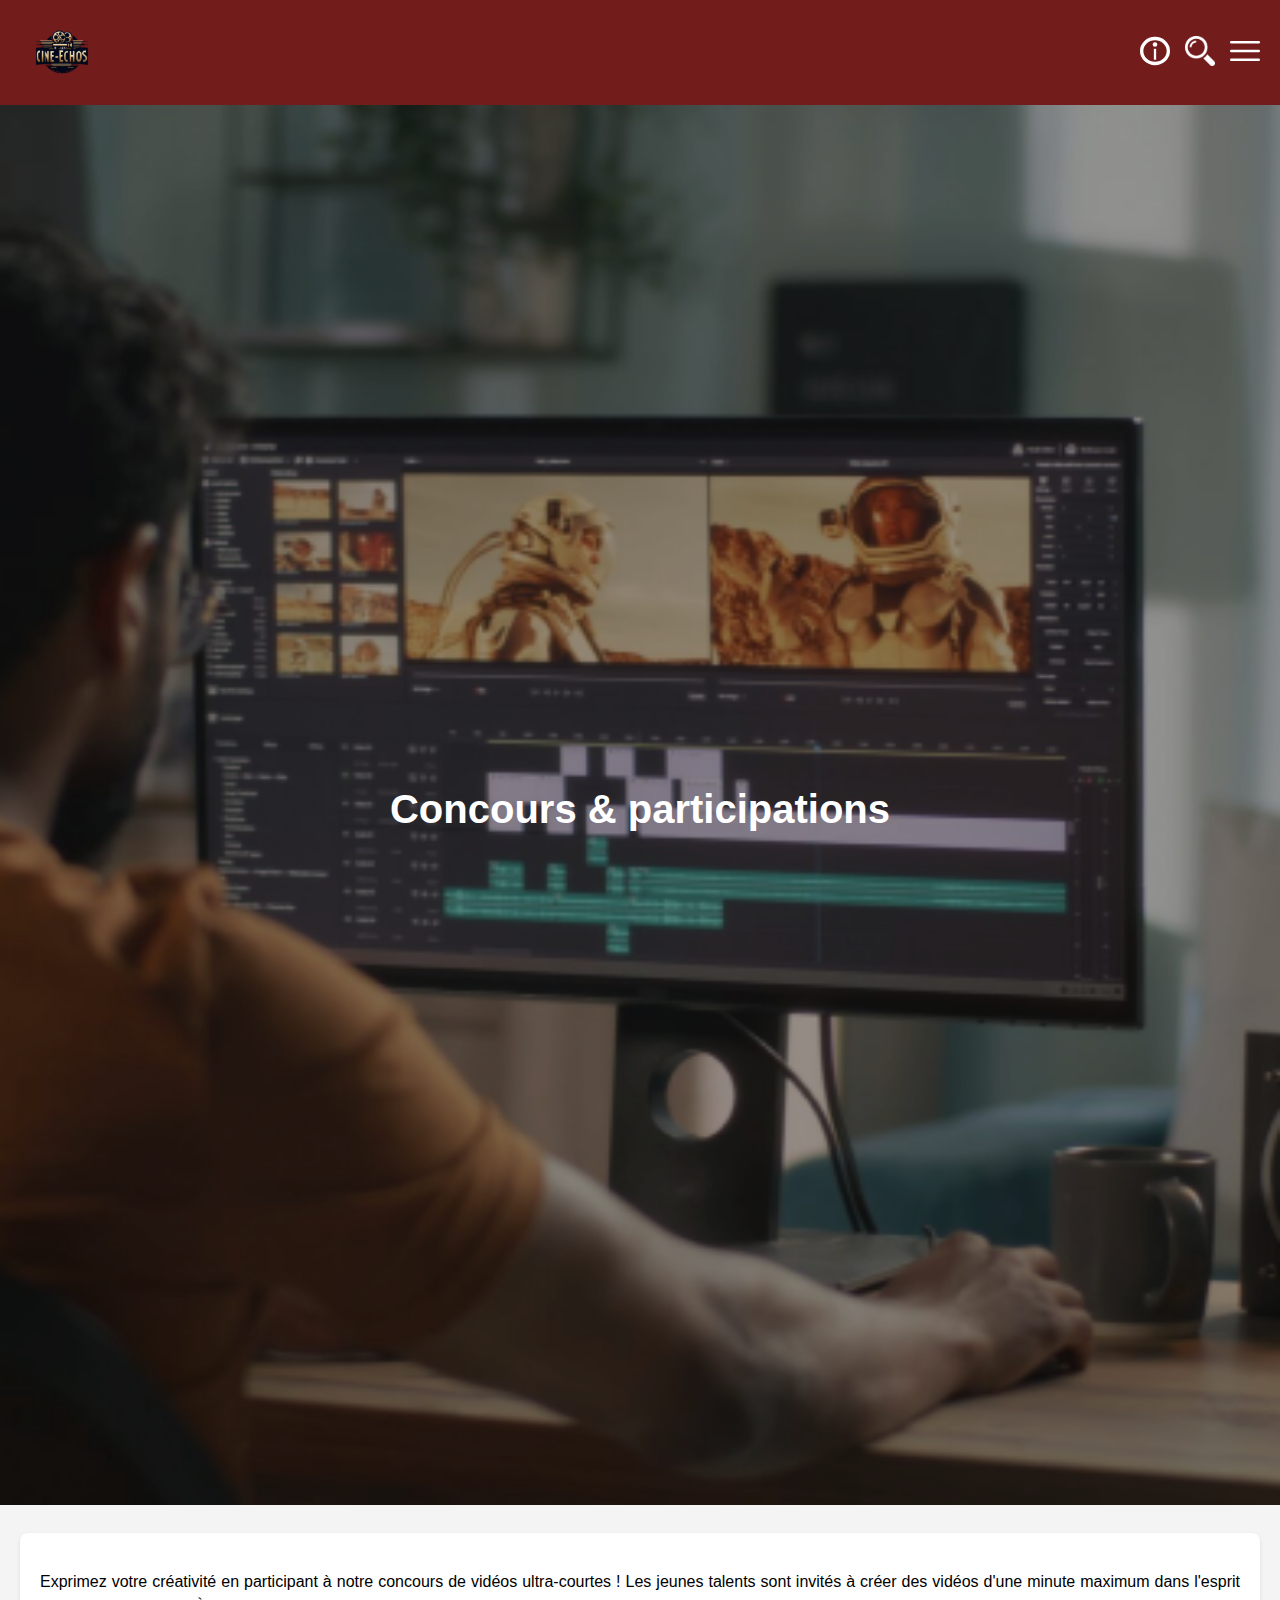
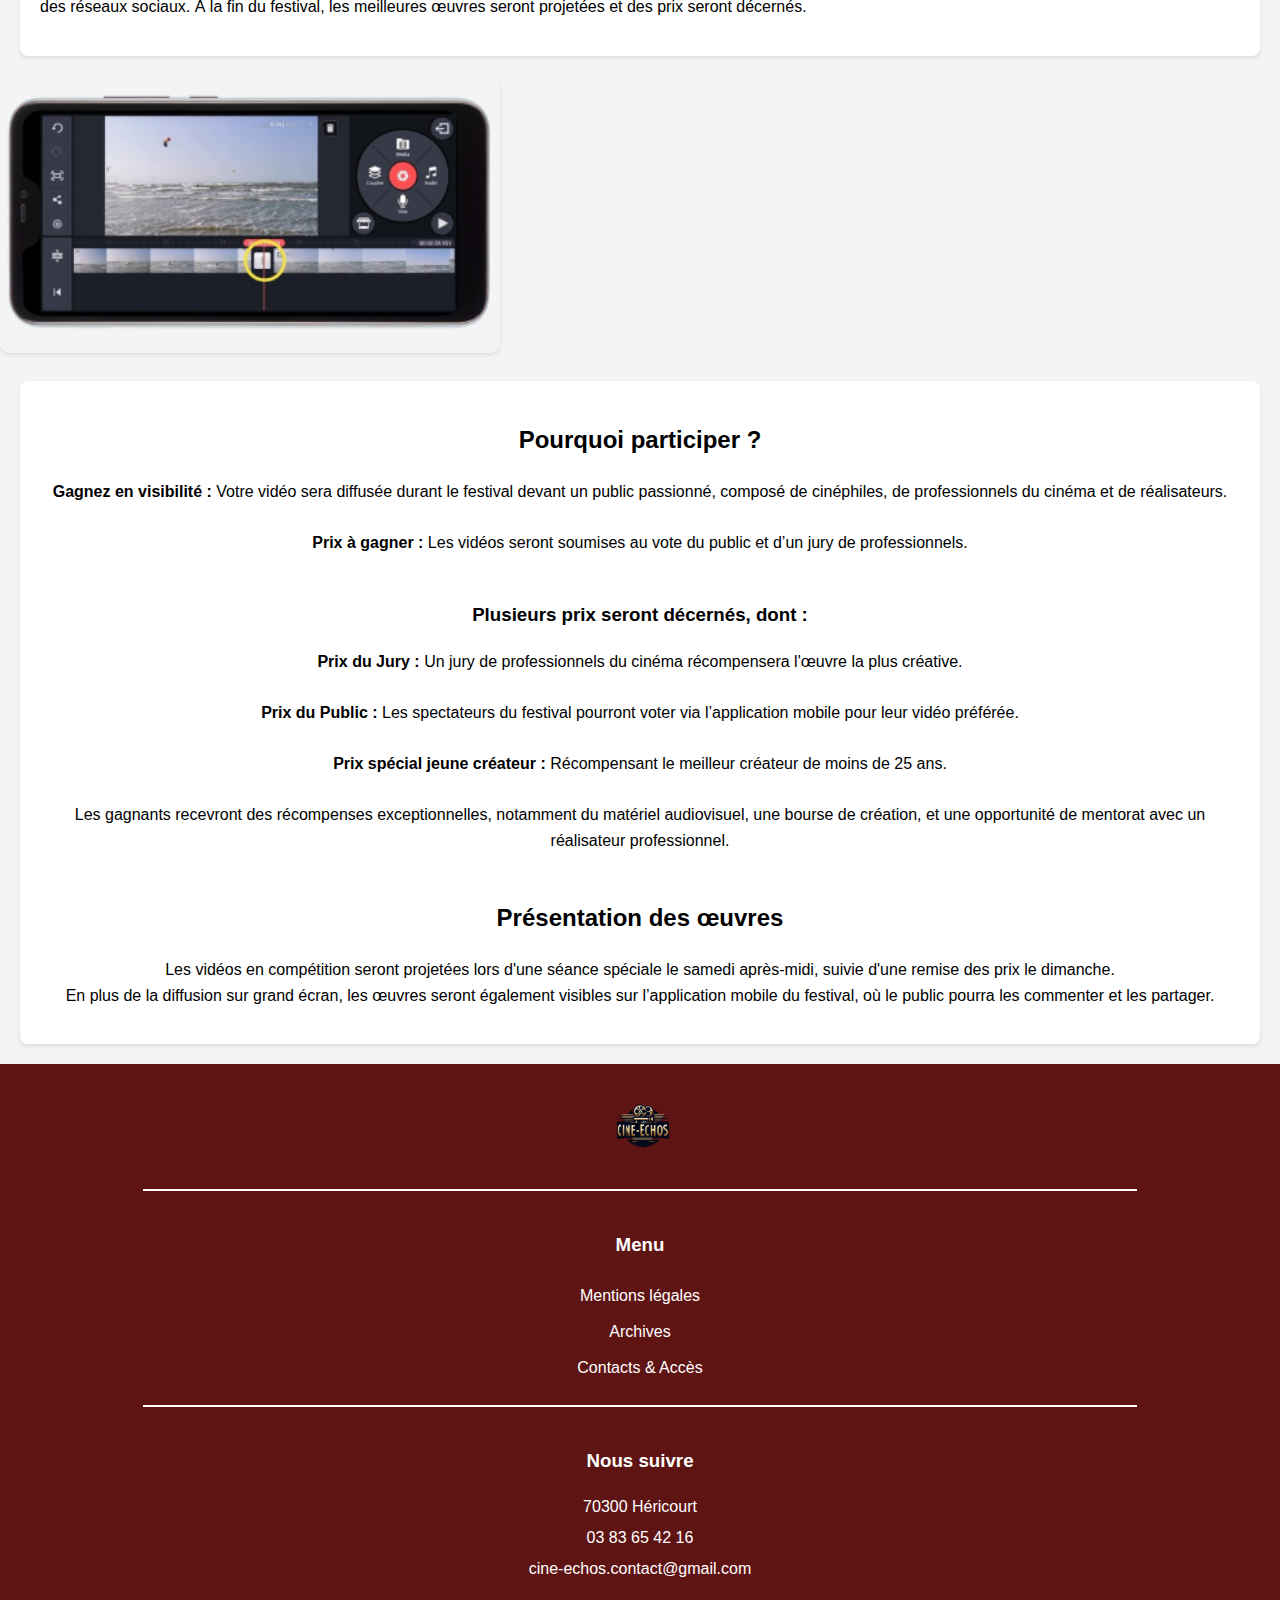
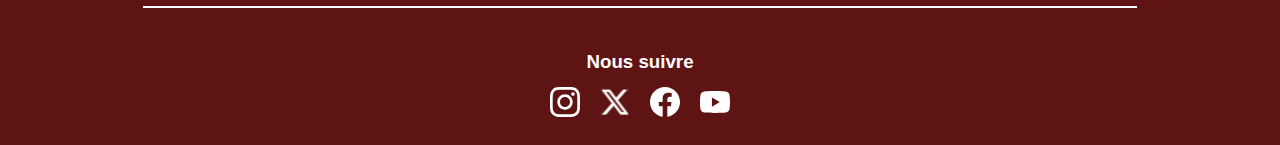
==== concours_&_participations.html @ 612c5822 "plus de la moitié des pages sont faîtes" ====
<!DOCTYPE html>
<html lang="fr">

<head>
    <meta charset="UTF-8">
    <meta name="viewport" content="width=device-width, initial-scale=1.0">
    <title>Les Ciné-Échos</title>
    <link rel="stylesheet" href="/src/css/style.css">
</head>

<body>
    <header class="header">
        <div class="logo">
            <img src="/assets/Logo.svg" alt="Les Ciné-Échos">
        </div>
        <nav class="nav">
            <button id="info-btn" class="icon-button">
                <img src="/assets/Infos.svg" alt="Info">
            </button>
            <button id="search-btn" class="icon-button">
                <img src="/assets/recherche.svg" alt="Recherche">
            </button>
            <button id="menu-btn" class="icon-button">
                <a href="menu.html"> <img src="/assets/menu-open 1.svg"></a>
            </button>
        </nav>
    </header>

    <main class="main-content">
        <section class="hero">
            <img src="/assets/image 10.png" alt="Projection plein air" class="hero-image">
            <h1>Concours & participations</h1>
        </section>

        <section class="introduction">
            <p>
                Exprimez votre créativité en participant à notre concours de vidéos ultra-courtes ! Les jeunes talents sont invités à
                créer des vidéos d'une minute maximum dans l'esprit des réseaux sociaux. À la fin du festival, les meilleures œuvres
                seront projetées et des prix seront décernés.
            </p>
        </section>
      
            <div class="gallery-item">
                <img src="/assets/image-removebg-preview (6) 1.png" alt="Projection en forêt">
            </div>
        
        <section class="closing-text">
            <h2>Pourquoi participer ?</h2>
            <p>
                <strong>Gagnez en visibilité :</strong> Votre vidéo sera diffusée durant le festival devant un public passionné, composé de cinéphiles,
                de professionnels du cinéma et de réalisateurs.</br></br>
                
                <strong>Prix à gagner :</strong> Les vidéos seront soumises au vote du public et d’un jury de professionnels. </br></br>
                
                <h3>Plusieurs prix seront décernés, dont :</h3>
                <strong> Prix du Jury : </strong>Un jury de professionnels du cinéma récompensera l'œuvre la plus créative.</br></br>
                <strong>Prix du Public : </strong>Les spectateurs du festival pourront voter via l’application mobile pour leur vidéo préférée.</br></br>
                <strong>Prix spécial jeune créateur : </strong>Récompensant le meilleur créateur de moins de 25 ans.</br></br>
                
                Les gagnants recevront des récompenses exceptionnelles, notamment du matériel audiovisuel, une bourse de création, et
                une opportunité de mentorat avec un réalisateur professionnel.</br></br>
                
                <h2>Présentation des œuvres</h2>
                Les vidéos en compétition seront projetées lors d'une séance spéciale le samedi après-midi, suivie d'une remise des prix
                le dimanche. </br>
                En plus de la diffusion sur grand écran, les œuvres seront également visibles sur l’application mobile du
                festival, où le public pourra les commenter et les partager.
            </p>
        </section>

    </main>

    <footer>
        <div class="logo">
            <img src="/assets/Logo.svg" alt="Logo du site">
        </div>

        <hr>

        <nav class="menu">
            <h3>Menu</h3>
            <a href="#">Mentions légales</a>
            <a href="#">Archives</a>
            <a href="#">Contacts & Accès</a>
        </nav>

        <hr>

        <div class="contact">
            <h3>Nous suivre</h3>
            <p>70300 Héricourt</p>
            <p>03 83 65 42 16</p>
            <p>cine-echos.contact@gmail.com</p>
        </div>

        <hr>

        <div class="social">
            <h3>Nous suivre</h3>
            <div class="social-icons">
                <a href="#"><img src="/assets/instagram 1.svg" alt="Instagram"></a>
                <a href="#"><img src="/assets/X.svg" alt="X"></a>
                <a href="#"><img src="/assets/facebook 1.svg" alt="Facebook"></a>
                <a href="#"><img src="/assets/youtube 1.svg" alt="YouTube"></a>
            </div>
        </div>
    </footer>
</body>

</html>
---- src/css/style.css ----
/* CSS pour le site Les Ciné-Échos */

body {
    margin: 0;
    font-family: Arial, sans-serif;
    line-height: 1.6;
    background-color: #f4f4f4;
}

/* Style pour le header */
.header {
    background-color: #731c1c;
    display: flex;
    justify-content: space-between;
    align-items: center;
    padding: 10px 20px;
    color: white;
}

.logo img {
    height: 50px;
}

.nav {
    display: flex;
    gap: 15px;
}

.icon-button {
    background: none;
    border: none;
    cursor: pointer;
    padding: 0;
}

.icon-button img {
    width: 30px;
    height: 30px;
}

.icon-button:hover img {
    opacity: 0.8;
}

/* Style pour la section hero */
.hero {
    position: relative;
    text-align: center;
    color: white;
}

.hero-image {
    width: 100%;
    height: auto;
    filter: brightness(0.7);
}

.hero h1 {
    position: absolute;
    top: 50%;
    left: 50%;
    transform: translate(-50%, -50%);
    font-size: 2.5em;
    margin: 0;
}

/* Style pour l'introduction */
.introduction {
    padding: 20px;
    text-align: justify;
    background: white;
    box-shadow: 0 2px 4px rgba(0, 0, 0, 0.1);
    margin: 20px;
    border-radius: 8px;
}

/* Style pour la galerie */
.gallery {
    display: flex;
    gap: 20px;
    justify-content: center;
    padding: 20px;
}

.gallery-item img {
    width: 100%;
    max-width: 500px;
    border-radius: 10px;
    box-shadow: 0 2px 4px rgba(0, 0, 0, 0.1);
}

/* Style pour le texte de conclusion */
.closing-text {
    text-align: center;
    padding: 20px;
    background: #fff;
    box-shadow: 0 2px 4px rgba(0, 0, 0, 0.1);
    margin: 20px;
    border-radius: 8px;
}

footer {
    background-color: #5F1414;
    color: white;
    display: flex;
    flex-direction: column;
    align-items: center;
    padding: 20px;
    text-align: center;
}

.logo img {
    max-width: 250px;
    width: 100%;
    height: auto;
}

hr {
    width: 80%;
    border: 1px solid white;
    margin: 20px 0;
}

.menu {
    display: flex;
    flex-direction: column;
    align-items: center;
}

.menu a {
    color: white;
    text-decoration: none;
    margin: 5px 0;
}

.contact p {
    margin: 5px 0;
}

.social h3 {
    margin-bottom: 10px;
}

.social-icons {
    display: flex;
    justify-content: center;
}

.social-icons a {
    margin: 0 10px;
}

.social-icons img {
    width: 30px;
    height: 30px;
}

.side-menu {
    position: fixed;
    top: 0;
    left: 0;
    width: 250px;
    height: 100%;
    background-color: #731c1c;
    color: white;
    padding: 20px;
    box-shadow: 2px 0 5px rgba(0, 0, 0, 0.5);
    transform: translateX(-100%);
    transition: transform 0.3s ease-in-out;
}

.side-menu.open {
    transform: translateX(0);
}

.side-menu h3 {
    margin-top: 0;
}

.side-menu ul {
    list-style: none;
    padding: 0;
    margin: 20px 0;
}

.side-menu ul li {
    margin: 15px 0;
}

.side-menu ul li a {
    color: white;
    text-decoration: none;
    font-size: 1.1em;
}

.side-menu ul li a:hover {
    text-decoration: underline;
}

.side-menu .close-btn {
    background: none;
    border: none;
    color: white;
    font-size: 1.5em;
    cursor: pointer;
    position: absolute;
    top: 10px;
    right: 10px;
}

.carousel {
    display: flex;
    flex-wrap: nowrap;
    overflow-x: auto;
    scroll-snap-type: x mandatory;
    gap: 20px;
    padding: 20px;
}

.carousel-item {
    flex: 0 0 auto;
    background-color: #a4161a;
    border-radius: 10px;
    padding: 20px;
    width: 300px;
    scroll-snap-align: start;
    box-shadow: 0 4px 8px rgba(0, 0, 0, 0.5);
    font-family: Arial, sans-serif;
    color: #fff;
}

.carousel-item h3 {
    margin-top: 0;
    font-size: 1.5em;
    text-align: center;
    color: #fff;
}

.carousel-item ul {
    list-style-type: none;
    padding: 0;
    margin: 0;
}

.carousel-item ul li {
    margin: 10px 0;
    line-height: 1.5;
}
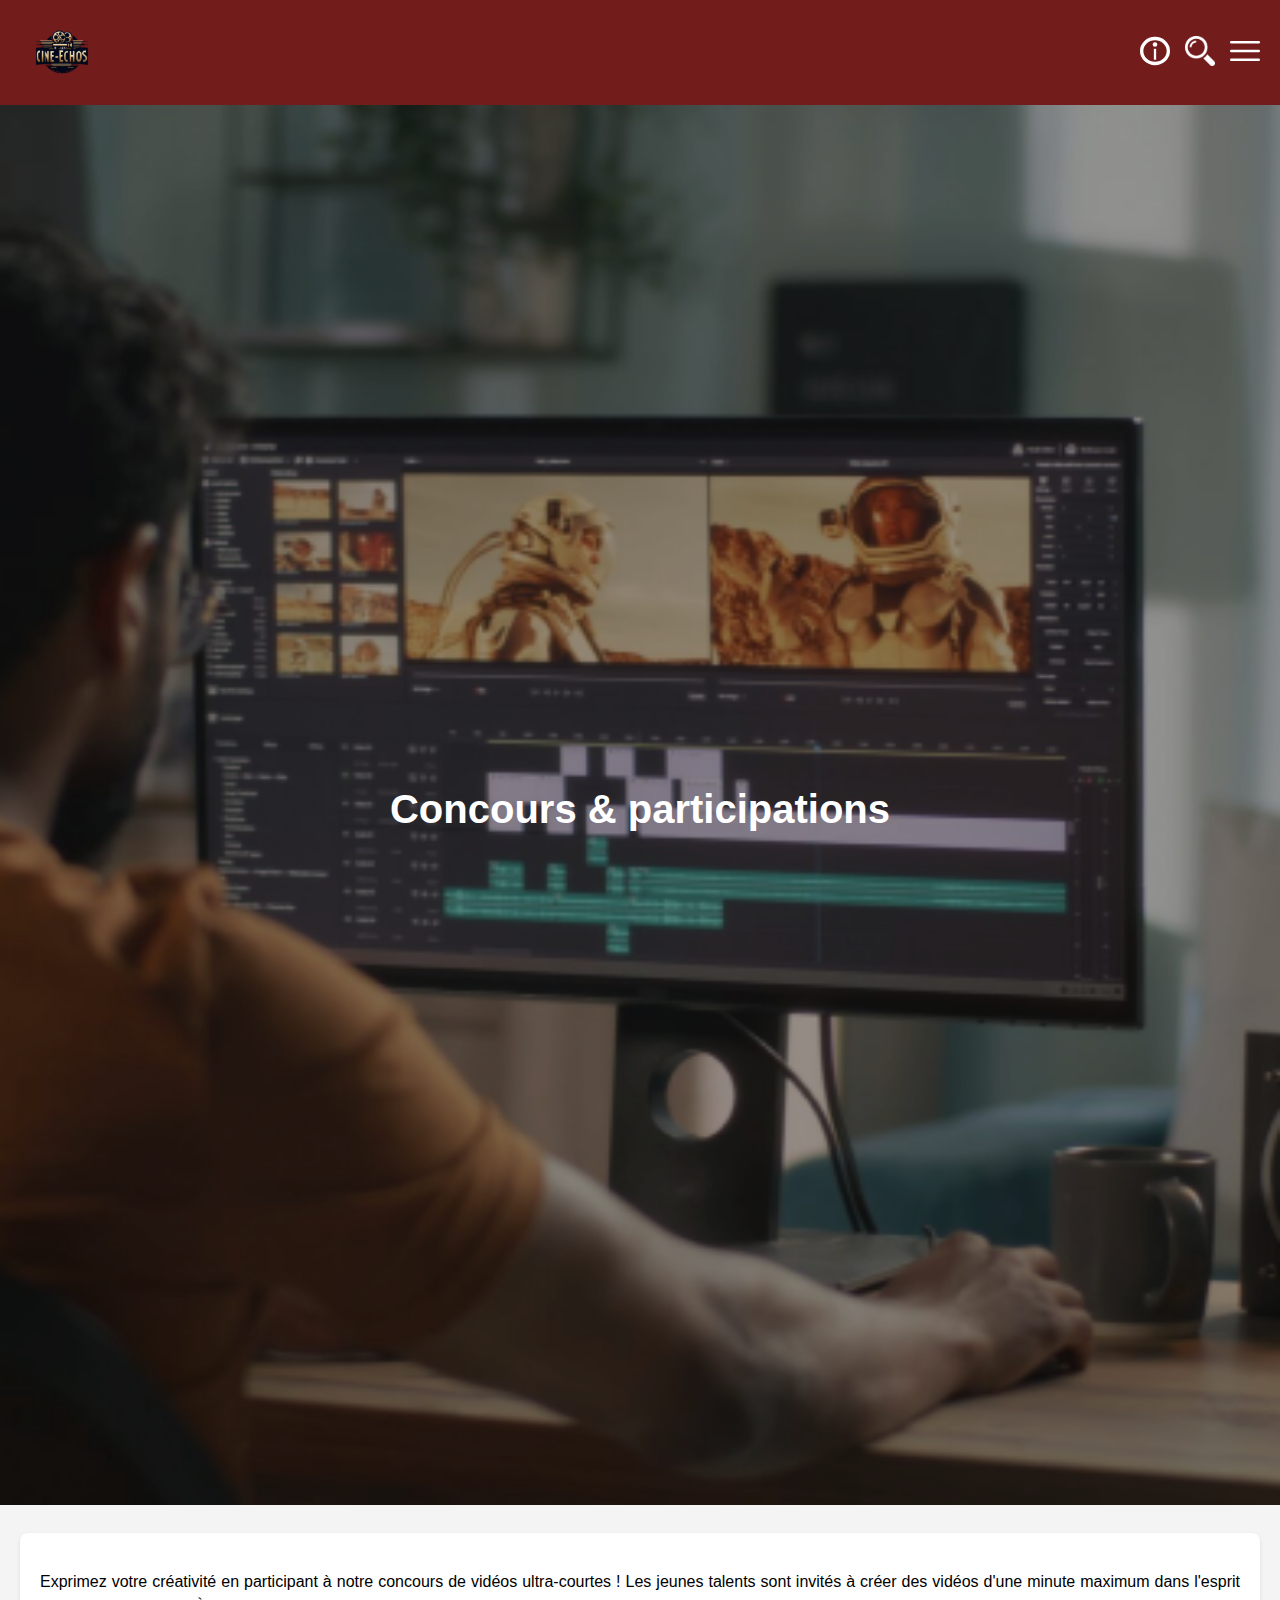
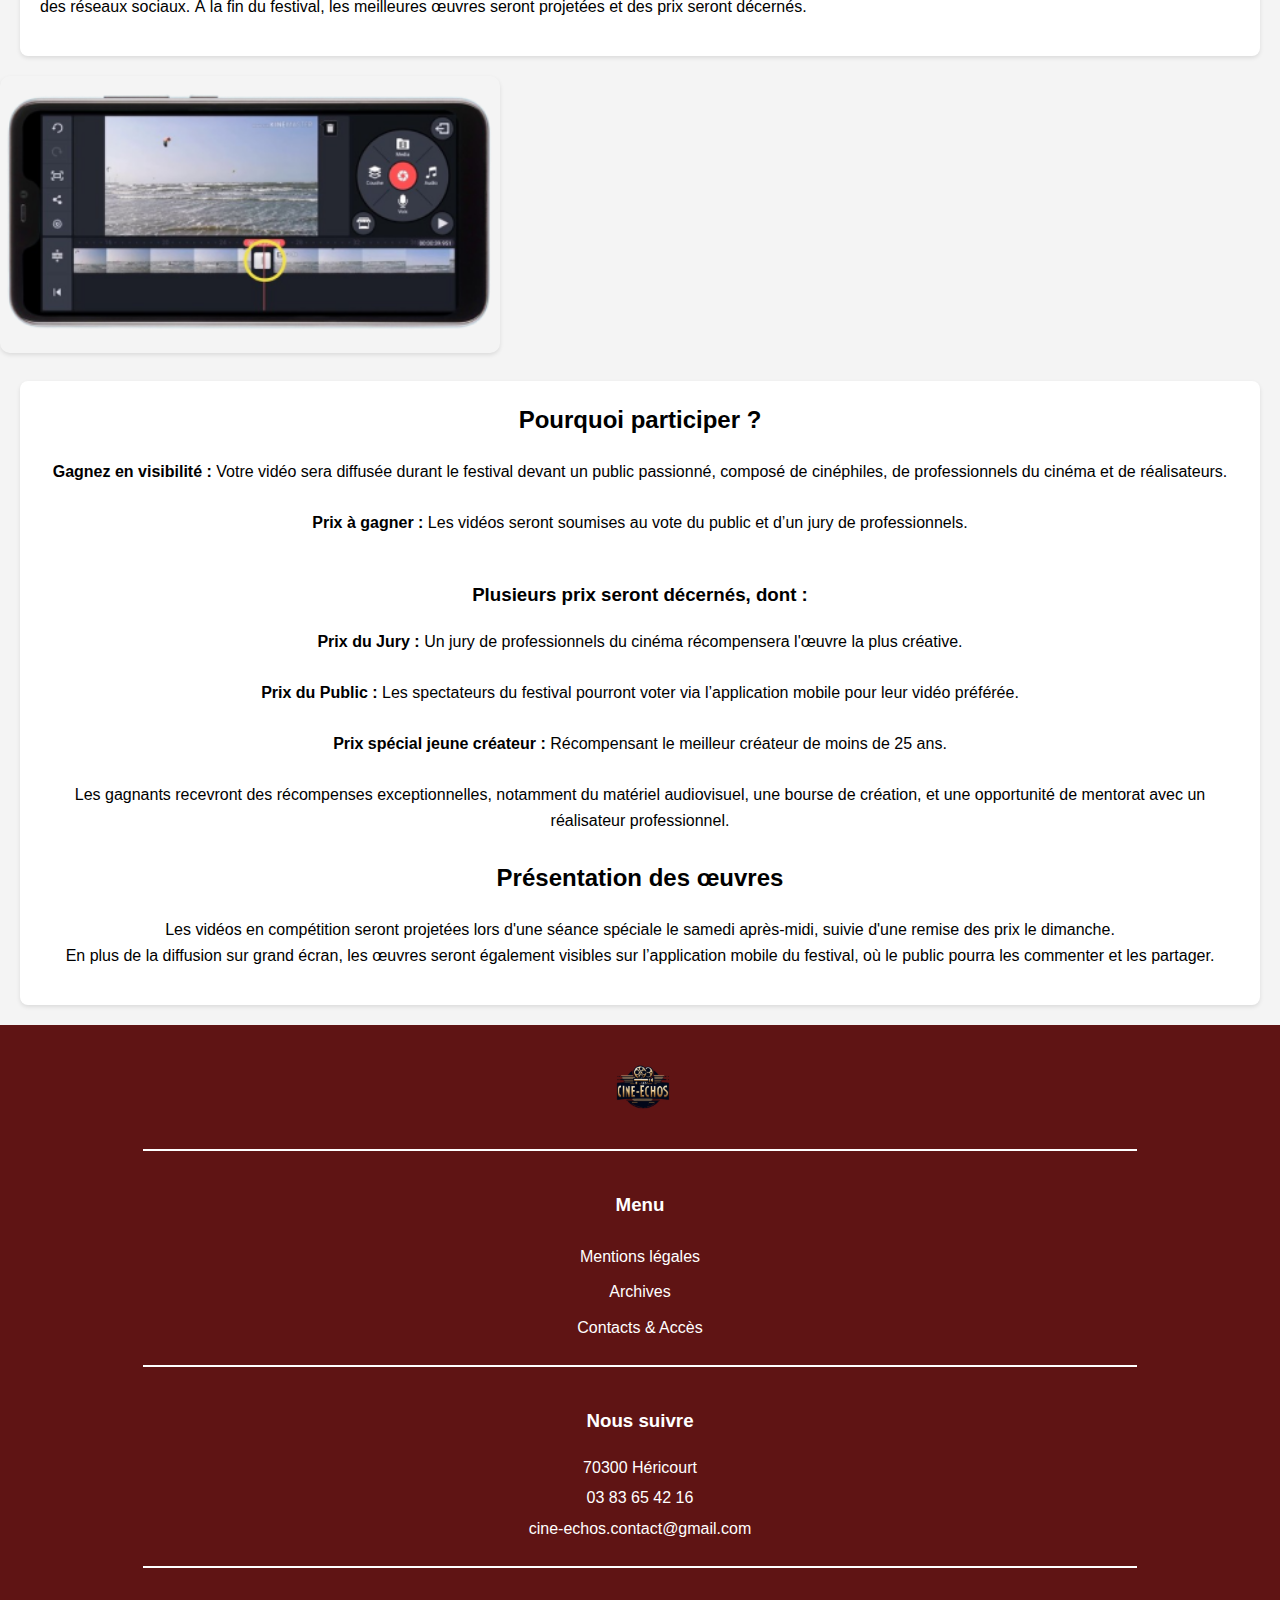
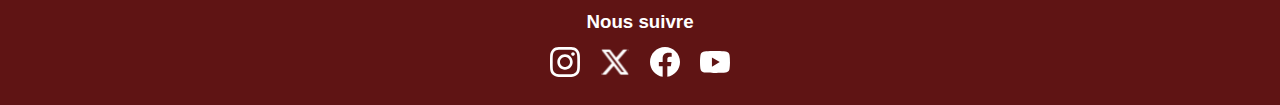
==== commit 12d0b8b1: "toutes les pages faites" ====
--- a/concours_&_participations.html
+++ b/concours_&_participations.html
@@ -4,14 +4,14 @@
 <head>
     <meta charset="UTF-8">
     <meta name="viewport" content="width=device-width, initial-scale=1.0">
-    <title>Les Ciné-Échos</title>
+    <title>Concours - Les Ciné-Échos</title>
     <link rel="stylesheet" href="/src/css/style.css">
 </head>
 
 <body>
     <header class="header">
         <div class="logo">
-            <img src="/assets/Logo.svg" alt="Les Ciné-Échos">
+            <a href="index.html"> <img src="/assets/Logo.svg" alt="Les Ciné-Échos"></a>
         </div>
         <nav class="nav">
             <button id="info-btn" class="icon-button">
--- a/src/css/style.css
+++ b/src/css/style.css
@@ -245,4 +245,50 @@
 .carousel-item ul li {
     margin: 10px 0;
     line-height: 1.5;
+}
+
+.ticket-container {
+    background-color: #A82B2B;
+    border-radius: 30px;
+    padding: 20px;
+    color: white;
+    font-family: Arial, sans-serif;
+    max-width: 300px;
+    text-align: center;
+    margin: auto;
+}
+
+h2 {
+    margin-top: 0;
+    font-size: 24px;
+}
+
+.price-list {
+    list-style-type: none;
+    padding: 0;
+    margin: 20px 0;
+    text-align: left;
+}
+
+.price-list li {
+    margin-bottom: 10px;
+}
+
+.category {
+    font-weight: bold;
+}
+
+.reserve-button {
+    background-color: #471010;
+    color: white;
+    border: none;
+    border-radius: 30px;
+    padding: 10px 20px;
+    font-size: 16px;
+    cursor: pointer;
+    transition: background-color 0.3s ease;
+}
+
+.reserve-button:hover {
+    background-color: #5a1515;
 }